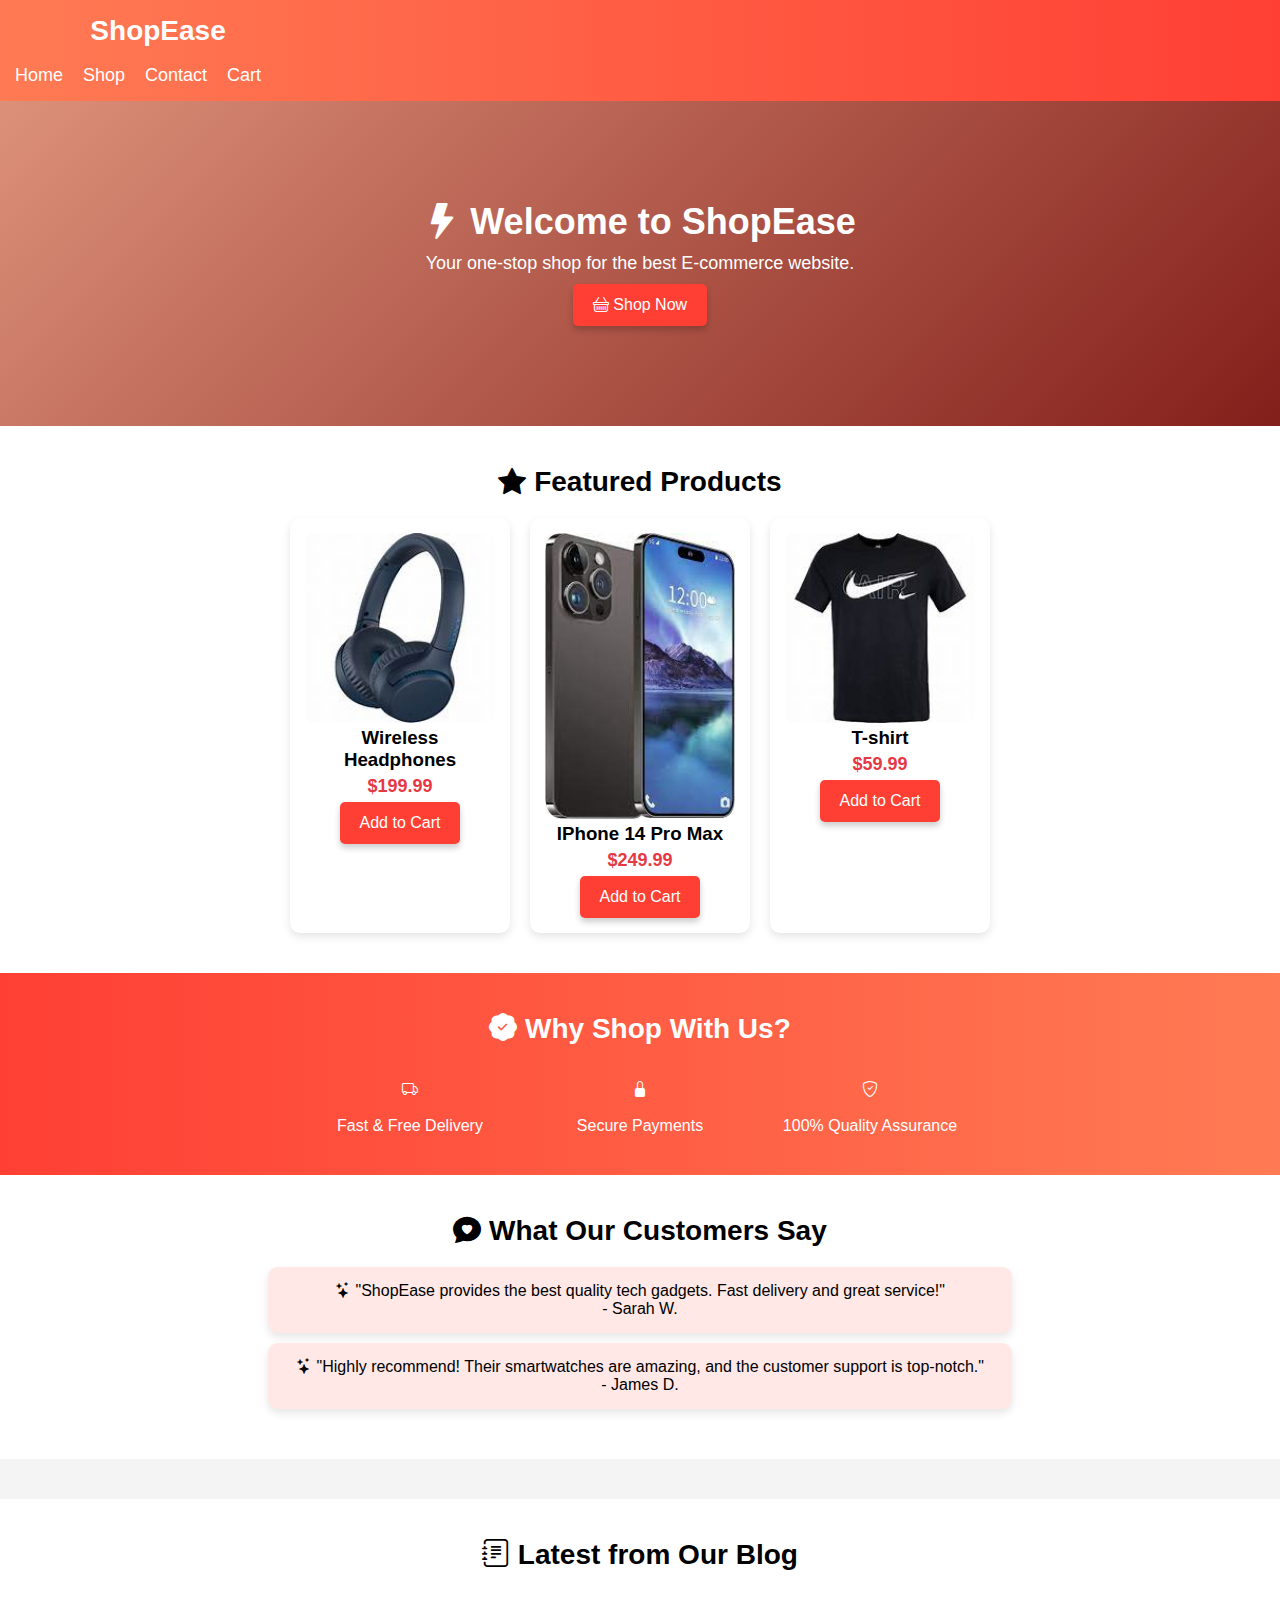
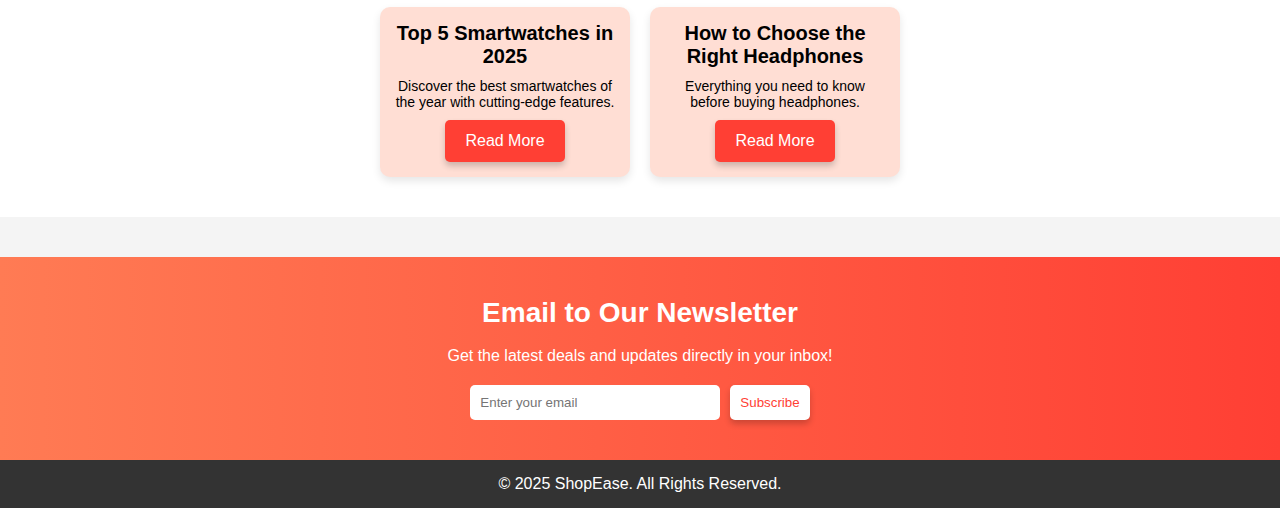
==== index.html @ 095dee60 "first commit" ====
<!DOCTYPE html>
<html lang="en">
<head>
    <meta charset="UTF-8">
    <meta name="viewport" content="width=device-width, initial-scale=1.0">
    <title>ShopEase - Home</title>
    <link rel="stylesheet" href="styles.css">
    <link rel="stylesheet" href="https://cdn.jsdelivr.net/npm/bootstrap-icons/font/bootstrap-icons.css">
</head>
<body>
    <header>
        <nav>
            <div class="logo"> ShopEase</div><br>
            <ul class="nav-links">
                <li><a href="index.html"> Home</a></li>
                <li><a href="shop.html"> Shop</a></li>
                <li><a href="contact.html">Contact</a></li>
                <li><a href="cart.html">Cart</a></li>
            </ul>
        </nav>
    </header>

    <section class="hero">
        <h1><i class="bi bi-lightning-fill"></i> Welcome to ShopEase</h1>
        <p>Your one-stop shop for the best E-commerce website.</p>
        <a href="shop.html" class="btn"><i class="bi bi-basket"></i> Shop Now</a>
    </section>

    <section class="featured-products">
        <h2><i class="bi bi-star-fill"></i> Featured Products</h2>
        <div class="product-list">
            <div class="product">
                <img src="th.jpeg" alt="Headphones">
                <h3>Wireless Headphones</h3>
                <p class="price">$199.99</p>
                <a href="cart.html" class="btn">Add to Cart</a>
            </div>
            <div class="product">
                <img src="phone.jpeg" alt="Smartwatch">
                <h3>IPhone 14 Pro Max</h3>
                <p class="price">$249.99</p>
                <a href="cart.html" class="btn"> Add to Cart</a>
            </div>
            <div class="product">
                <img src="product3.jpeg" alt="Gaming Mouse">
                <h3><i class="bi bi-tshirt"></i> T-shirt</h3>
                <p class="price">$59.99</p>
                <a href="cart.html" class="btn">Add to Cart</a>
            </div>
        </div>
    </section>

    <section class="why-shop">
        <h2><i class="bi bi-patch-check-fill"></i> Why Shop With Us?</h2><br><br>
        <div class="benefits">
            <div class="benefit">
                <i class="bi bi-truck"></i><br><br>
                <p>Fast & Free Delivery</p>
            </div>
            <div class="benefit">
                <i class="bi bi-lock-fill"></i><br><br>
                <p>Secure Payments</p>
            </div>
            <div class="benefit">
                <i class="bi bi-shield-check"></i><br><br>
                <p>100% Quality Assurance</p>
            </div>
        </div>
    </section>

    <section class="testimonials">
        <h2><i class="bi bi-chat-heart-fill"></i> What Our Customers Say</h2>
        <div class="testimonial">
            <p><i class="bi bi-stars"></i> "ShopEase provides the best quality tech gadgets. Fast delivery and great service!"</p>
            <span>- Sarah W.</span>
        </div>
        <div class="testimonial">
            <p><i class="bi bi-stars"></i> "Highly recommend! Their smartwatches are amazing, and the customer support is top-notch."</p>
            <span>- James D.</span>
        </div>
    </section>

    <section class="blog">
        <h2><i class="bi bi-journal-text"></i> Latest from Our Blog</h2><br><br>
        <div class="blog-list">
            <div class="blog-post">
                <h3>Top 5 Smartwatches in 2025</h3>
                <p>Discover the best smartwatches of the year with cutting-edge features.</p>
                <a href="#" class="btn">Read More</a>
            </div>
            <div class="blog-post">
                <h3>How to Choose the Right Headphones</h3>
                <p>Everything you need to know before buying headphones.</p>
                <a href="#" class="btn">Read More</a>
            </div>
        </div>
    </section>

    <section class="newsletter">
        <h2>Email to Our Newsletter</h2><br>
        <p>Get the latest deals and updates directly in your inbox!</p>
        <form>
            <input type="email" placeholder="Enter your email" required>
            <button type="submit" class="btn">Subscribe</button>
        </form>
    </section>

    <footer>
        <p>&copy; 2025 ShopEase. All Rights Reserved.</p>
    </footer>
</body>
</html>
---- styles.css ----
* {
    margin: 0;
    padding: 0;
    box-sizing: border-box;
}
body {
    font-family: Arial, sans-serif;
    background: #f4f4f4;
    text-align: center;
    display: flex;
    flex-direction: column;
    min-height: 100vh; 
}


header {
    background: linear-gradient(90deg, #ff7b54, #ff3f34);
    color: white;
    padding: 15px;
    display: flex;
    justify-content: space-between;
    align-items: center;
    box-shadow: 0 4px 8px rgba(0, 0, 0, 0.2);
}
.logo {
    font-size: 28px;
    font-weight: bold;
    margin-left: 20px;
}
.nav-links {
    list-style: none;
    display: flex;
    gap: 20px;
    margin-right: 20px;
}
.nav-links a {
    color: white;
    text-decoration: none;
    font-size: 18px;
    transition: 0.3s;
}
.nav-links a:hover {
    text-decoration: underline;
}

.hero {
    background: linear-gradient(135deg, #dc9079, #831f1a);
    color: white;
    padding: 100px 20px;
}
.hero h1 {
    font-size: 36px;
}
.hero p {
    font-size: 18px;
    margin: 10px 0;
}

.btn {
    background: #ff3f34;
    color: white;
    padding: 12px 20px;
    text-decoration: none;
    border-radius: 5px;
    display: inline-block;
    transition: 0.3s ease-in-out;
    box-shadow: 0 4px 6px rgba(0, 0, 0, 0.2);
}
.btn:hover {
    background: #ff7b54;
    transform: scale(1.05);
}


.featured-products {
    padding: 40px 20px;
    background: white;
}
.featured-products h2 {
    font-size: 28px;
    margin-bottom: 20px;
}
.product-list {
    display: flex;
    justify-content: center;
    gap: 20px;
    flex-wrap: wrap;
}
.product {
    background: white;
    padding: 15px;
    border-radius: 10px;
    box-shadow: 0 4px 8px rgba(0, 0, 0, 0.1);
    width: 220px;
    transition: transform 0.3s, box-shadow 0.3s;
}
.product:hover {
    transform: scale(1.05);
    box-shadow: 0 6px 12px rgba(0, 0, 0, 0.2);
}
.product img {
    width: 100%;
    border-radius: 10px;
}
.price {
    font-size: 18px;
    color: #e63946;
    font-weight: bold;
    margin: 5px 0;
}

.why-shop {
    background: linear-gradient(90deg, #ff3f34, #ff7b54);
    color: white;
    padding: 40px 20px;
}
.why-shop h2 {
    font-size: 28px;
}
.benefits {
    display: flex;
    justify-content: center;
    gap: 30px;
    flex-wrap: wrap;
}
.benefit {
    text-align: center;
    width: 200px;
}
.benefit img {
    width: 60px;
    margin-bottom: 10px;
}

.testimonials {
    padding: 40px 20px;
    background: white;
}
.testimonials h2 {
    font-size: 28px;
    margin-bottom: 20px;
}
.testimonial {
    background: #ffe8e6;
    padding: 15px;
    border-radius: 10px;
    margin: 10px auto;
    width: 60%;
    box-shadow: 0 4px 8px rgba(0, 0, 0, 0.1);
}

.blog {
    background: white;
    padding: 40px 20px;
    margin: 40px 0;
}
.blog h2 {
    font-size: 28px;
}
.blog-list {
    display: flex;
    justify-content: center;
    gap: 20px;
    flex-wrap: wrap;
}
.blog-post {
    background: #ffded4;
    padding: 15px;
    border-radius: 10px;
    width: 250px;
    box-shadow: 0 4px 8px rgba(0, 0, 0, 0.1);
}
.blog-post h3 {
    font-size: 20px;
}
.blog-post p {
    font-size: 14px;
    margin: 10px 0;
}


.newsletter {
    padding: 40px 20px;
    background: linear-gradient(90deg, #ff7b54, #ff3f34);
    color: white;
}
.newsletter h2 {
    font-size: 28px;
}
.newsletter p {
    font-size: 16px;
    margin-bottom: 20px;
}
.newsletter form {
    display: flex;
    justify-content: center;
    gap: 10px;
    flex-wrap: wrap;
}
.newsletter input {
    padding: 10px;
    width: 250px;
    border: none;
    border-radius: 5px;
}
.newsletter button {
    padding: 10px;
    background: white;
    color: #ff3f34;
    border: none;
    cursor: pointer;
    border-radius: 5px;
    transition: 0.3s;
}
.newsletter button:hover {
    background: #ff7b54;
    color: white;
}
.contact-container {
    padding: 40px 20px;
    background: white;
    text-align: center;
    border-radius: 10px;
    max-width: 900px;
    margin: 40px auto;
    box-shadow: 0 4px 8px rgba(0, 0, 0, 0.1);
}
.contact-container h2 {
    font-size: 28px;
    margin-bottom: 20px;
}
.contact-content {
    display: flex;
    justify-content: space-between;
    gap: 20px;
    flex-wrap: wrap;
}

.contact-details {
    flex: 1;
    background: #ffe8e6;
    padding: 20px;
    border-radius: 10px;
    text-align: center;
}
.contact-item {
    display: flex;
    align-items: center;
    gap: 10px;
    padding: 10px 0;
}
.contact-item img {
    width: 30px;
}

.contact-form {
    flex: 1;
    padding: 20px;
    border-radius: 10px;
    background: #fff;
    box-shadow: 0 4px 8px rgba(0, 0, 0, 0.1);
}
.contact-form h3 {
    font-size: 24px;
    margin-bottom: 10px;
}
.contact-form input, 
.contact-form textarea {
    width: 100%;
    padding: 10px;
    margin: 10px 0;
    border: 1px solid #ddd;
    border-radius: 5px;
}
.contact-form textarea {
    height: 100px;
}
.contact-form button {
    width: 100%;
    padding: 10px;
    border: none;
    background: #ff3f34;
    color: white;
    border-radius: 5px;
    cursor: pointer;
    transition: 0.3s;
}
.contact-form button:hover {
    background: #ff7b54;
}

.map-container {
    padding: 20px;
    text-align: center;
}
.map-container iframe {
    width: 100%;
    max-width: 900px;
    height: 300px;
    border-radius: 10px;
    border: none;
    box-shadow: 0 4px 8px rgba(0, 0, 0, 0.1);
}

footer {
    background: #333;
    color: white;
    padding: 15px;
    margin-top: auto;
    text-align: center;
    position: relative;
    bottom: 0;
    width: 100%;
}
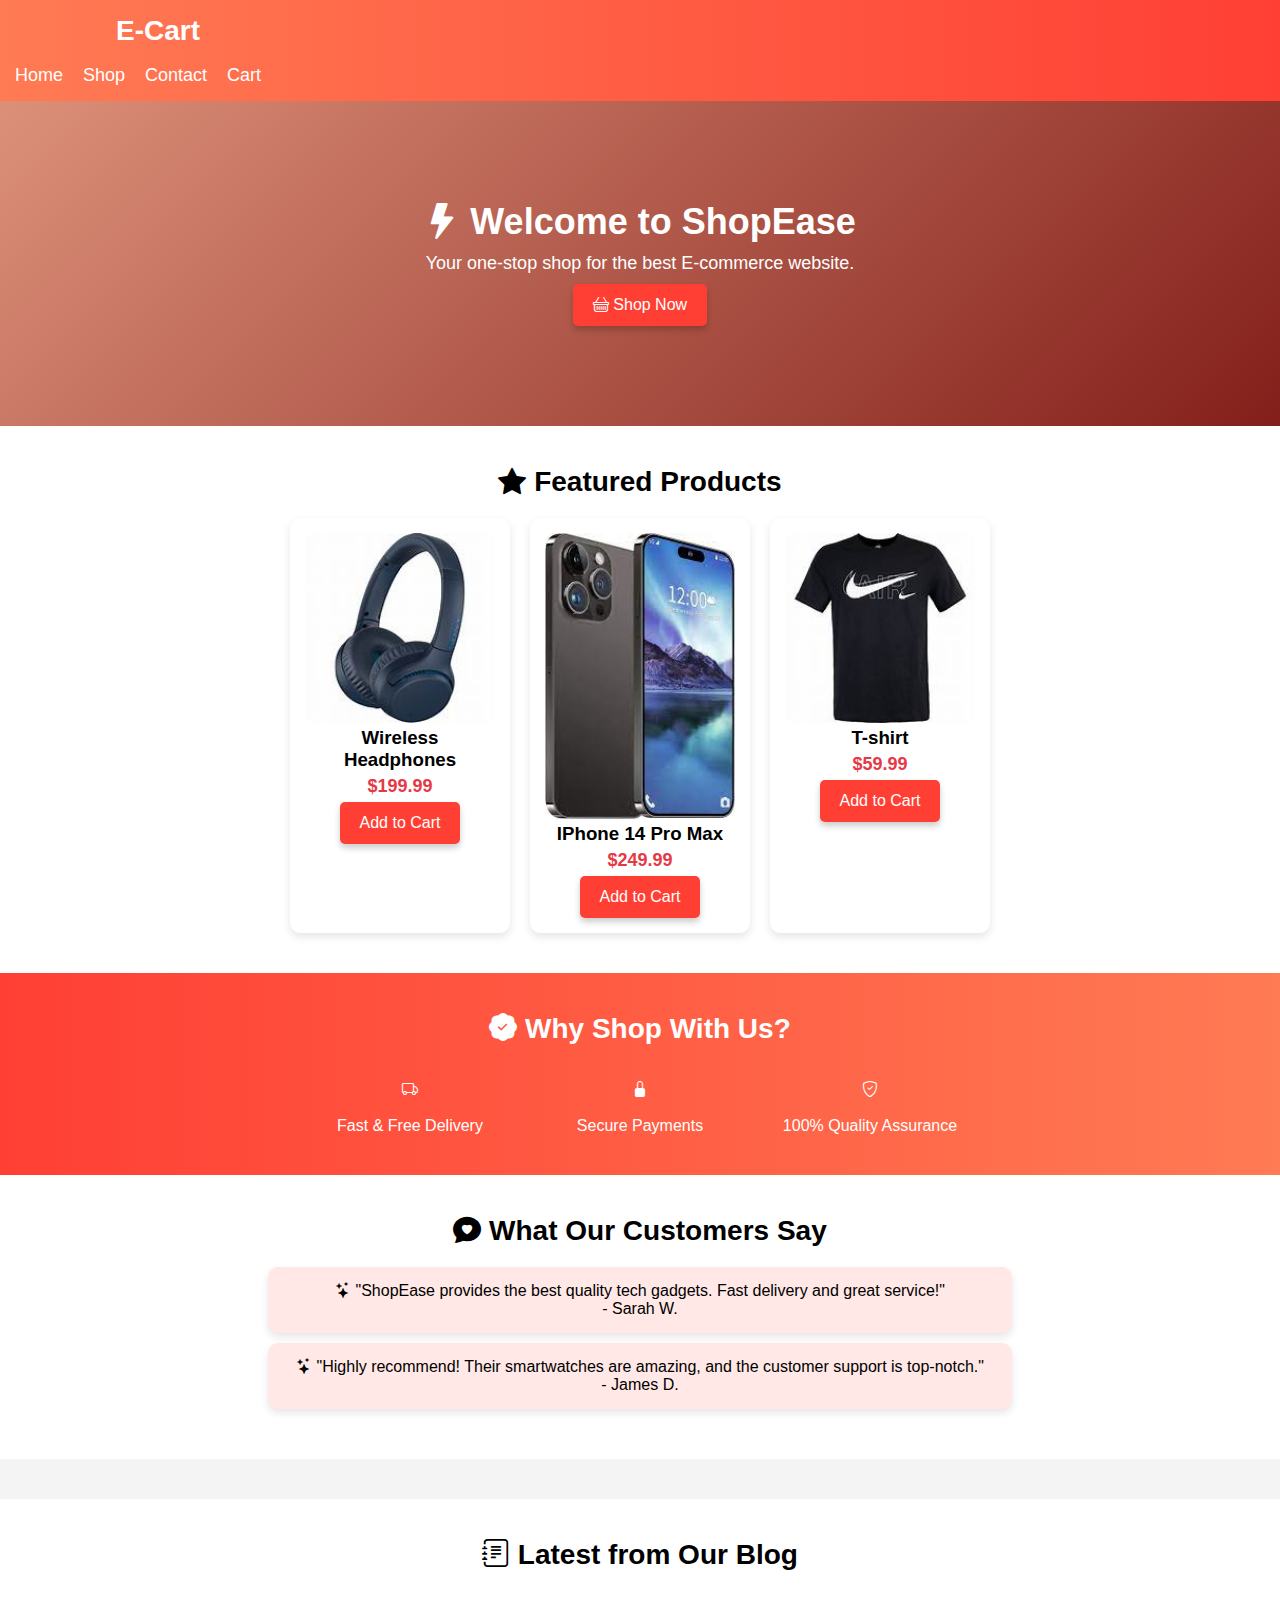
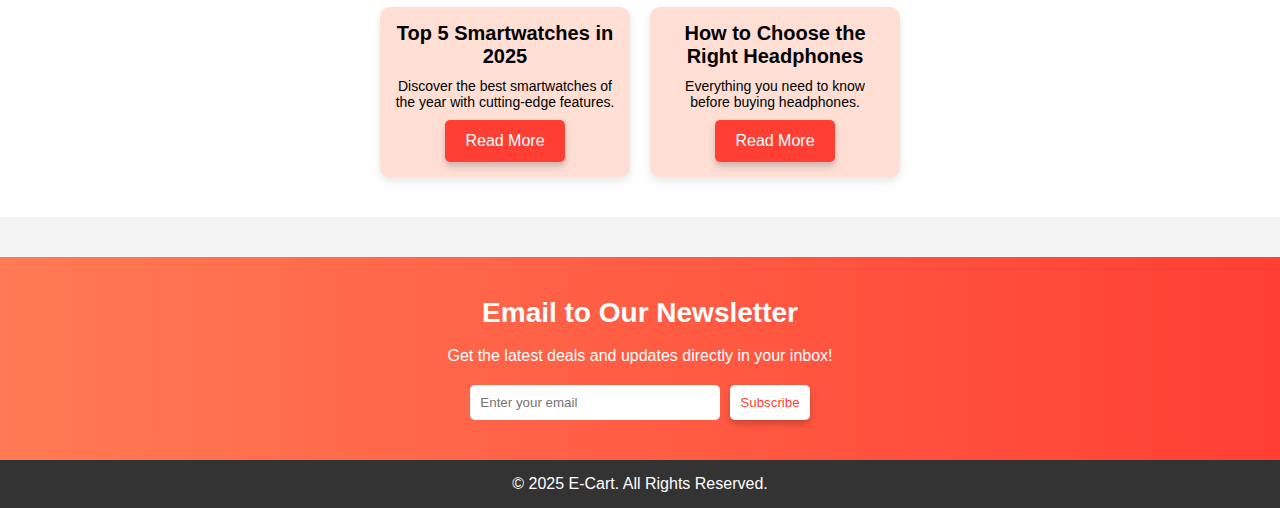
==== commit 48f86a3f: "Update index.html" ====
--- a/index.html
+++ b/index.html
@@ -3,14 +3,14 @@
 <head>
     <meta charset="UTF-8">
     <meta name="viewport" content="width=device-width, initial-scale=1.0">
-    <title>ShopEase - Home</title>
+    <title>E-Cart</title>
     <link rel="stylesheet" href="styles.css">
     <link rel="stylesheet" href="https://cdn.jsdelivr.net/npm/bootstrap-icons/font/bootstrap-icons.css">
 </head>
 <body>
     <header>
         <nav>
-            <div class="logo"> ShopEase</div><br>
+            <div class="logo"> E-Cart</div><br>
             <ul class="nav-links">
                 <li><a href="index.html"> Home</a></li>
                 <li><a href="shop.html"> Shop</a></li>
@@ -106,7 +106,7 @@
     </section>
 
     <footer>
-        <p>&copy; 2025 ShopEase. All Rights Reserved.</p>
+        <p>&copy; 2025 E-Cart. All Rights Reserved.</p>
     </footer>
 </body>
 </html>
